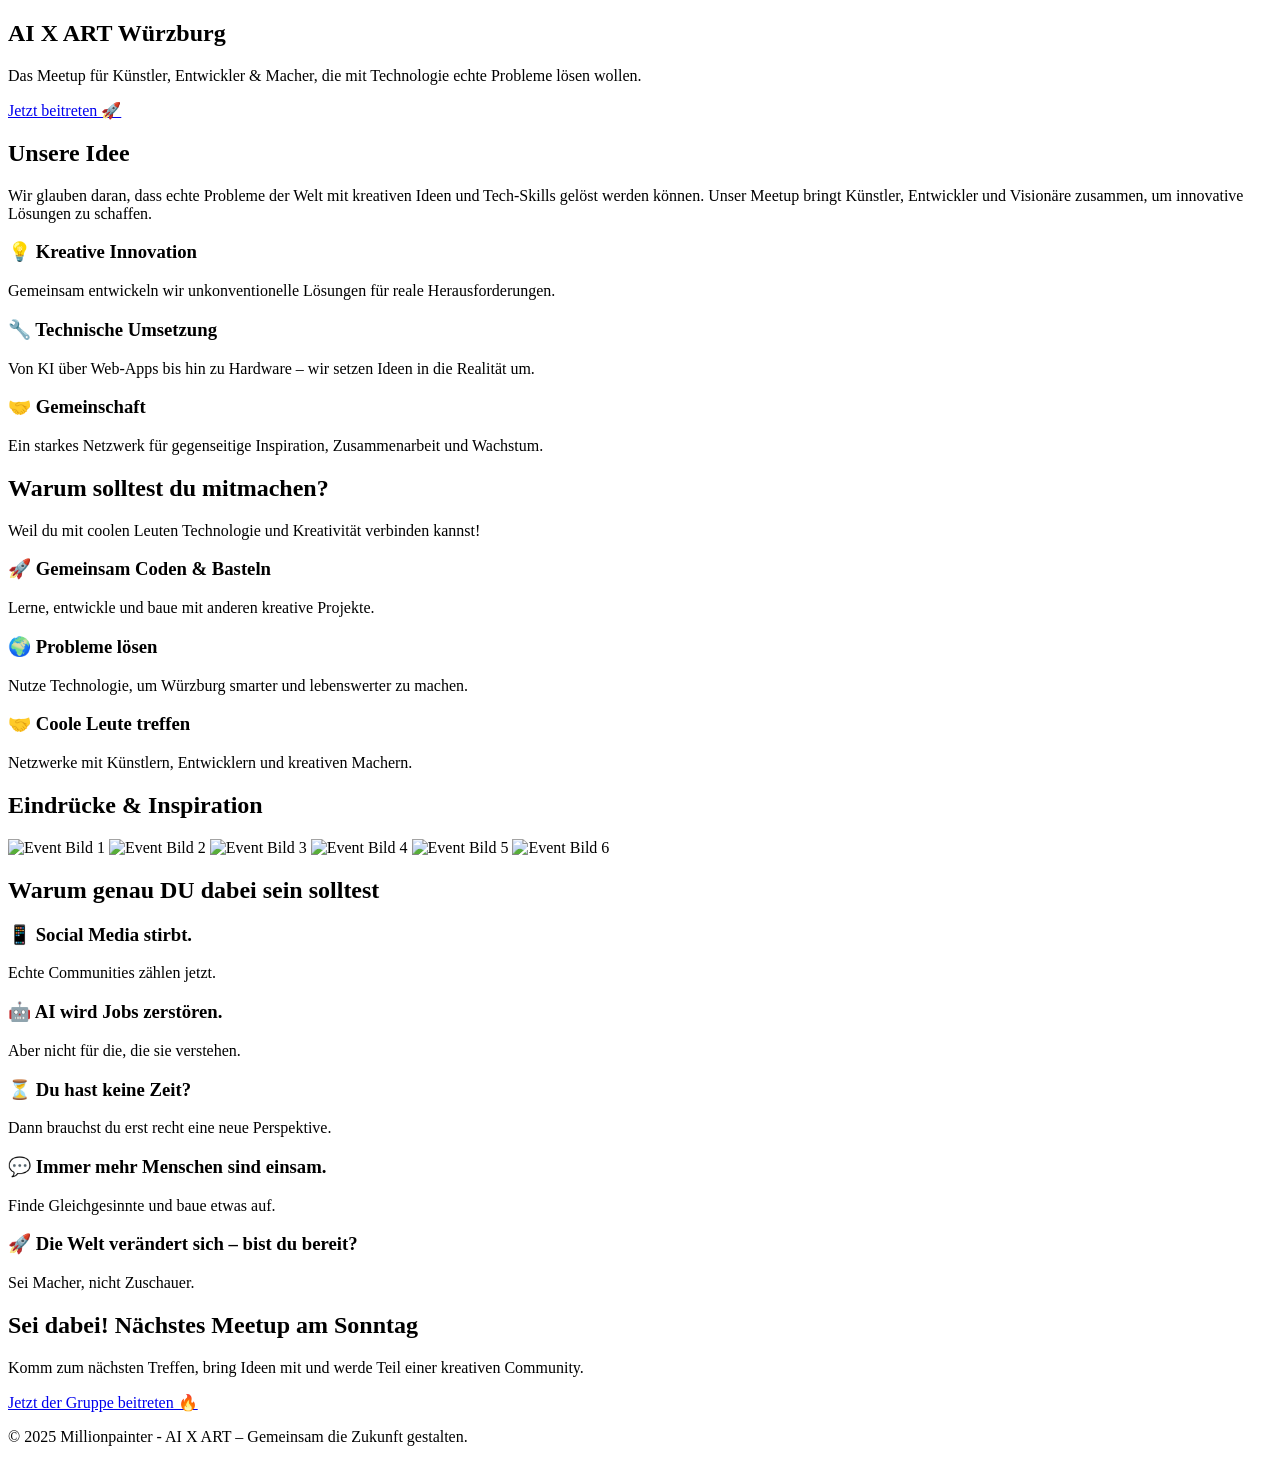
==== index.html @ 0116cf27 "first commit" ====
<!DOCTYPE html>
<html lang="de">
  <head>
    <link rel="stylesheet" href="style.css" />
    <meta charset="UTF-8" />
    <meta name="viewport" content="width=device-width, initial-scale=1.0" />
    <title>AI X ART Würzburg – Kreative Köpfe verändern die Stadt</title>
    <script src="https://cdn.tailwindcss.com"></script>
    <meta
      name="description"
      content="Tech & Art Würzburg – Das Meetup für Künstler, Entwickler und Kreative, die Technologie nutzen, um echte Probleme in der Stadt zu lösen."
    />
  </head>
  <body class="bg-gray-900 text-white">
    <!-- Hero Section -->
    <section
      class="h-[70vh] flex flex-col items-center justify-center text-center px-6 bg-[url('/images/techlove_header_02.webp')] bg-cover bg-center bg-no-repeat"
    >
      <div
        class="absolute inset-0 bg-gradient-to-b from-black/50 to-transparent pointer-events-none"
      ></div>
      <div class="relative z-10">
        <h1 class="text-4xl md:text-6xl font-bold text-yellow-400">
          AI X ART Würzburg
        </h1>
        <p class="mt-4 text-lg md:text-2xl max-w-2xl mb-6">
          Das Meetup für Künstler, Entwickler & Macher, die mit Technologie
          echte Probleme lösen wollen.
        </p>
        <a
          href="https://chat.whatsapp.com/Ln118mKqgAVEpZTrmDwgRn"
          target="_blank"
          class="mt-6 bg-yellow-400 hover:bg-yellow-500 text-gray-900 font-semibold py-3 px-6 rounded-lg text-lg shadow-lg"
        >
          Jetzt beitreten 🚀
        </a>
      </div>
    </section>

    <!-- Unsere Idee -->
    <section class="py-16 px-6 bg-fuchsia-950 text-center">
      <div class="max-w-4xl mx-auto">
        <h2 class="text-3xl font-bold text-yellow-400">Unsere Idee</h2>
        <p class="mt-4 text-lg">
          Wir glauben daran, dass echte Probleme der Welt mit kreativen Ideen
          und Tech-Skills gelöst werden können. Unser Meetup bringt Künstler,
          Entwickler und Visionäre zusammen, um innovative Lösungen zu schaffen.
        </p>
        <div class="mt-8 grid grid-cols-1 md:grid-cols-3 gap-8">
          <div class="p-6 bg-fuchsia-800 rounded-lg">
            <h3 class="text-xl font-semibold text-yellow-300">
              💡 Kreative Innovation
            </h3>
            <p class="mt-2">
              Gemeinsam entwickeln wir unkonventionelle Lösungen für reale
              Herausforderungen.
            </p>
          </div>
          <div class="p-6 bg-fuchsia-800 rounded-lg">
            <h3 class="text-xl font-semibold text-yellow-300">
              🔧 Technische Umsetzung
            </h3>
            <p class="mt-2">
              Von KI über Web-Apps bis hin zu Hardware – wir setzen Ideen in die
              Realität um.
            </p>
          </div>
          <div class="p-6 bg-fuchsia-800 rounded-lg">
            <h3 class="text-xl font-semibold text-yellow-300">
              🤝 Gemeinschaft
            </h3>
            <p class="mt-2">
              Ein starkes Netzwerk für gegenseitige Inspiration, Zusammenarbeit
              und Wachstum.
            </p>
          </div>
        </div>
      </div>
    </section>

    <!-- Warum mitmachen? -->
    <section class="py-16 px-6 bg-fuchsia-900">
      <div class="max-w-4xl mx-auto text-center">
        <h2 class="text-3xl font-bold text-yellow-400">
          Warum solltest du mitmachen?
        </h2>
        <p class="mt-4 text-lg">
          Weil du mit coolen Leuten Technologie und Kreativität verbinden
          kannst!
        </p>
        <div class="mt-8 grid grid-cols-1 md:grid-cols-3 gap-8">
          <div class="p-6 bg-fuchsia-700 rounded-lg">
            <h3 class="text-xl font-semibold text-yellow-300">
              🚀 Gemeinsam Coden & Basteln
            </h3>
            <p class="mt-2">
              Lerne, entwickle und baue mit anderen kreative Projekte.
            </p>
          </div>
          <div class="p-6 bg-fuchsia-700 rounded-lg">
            <h3 class="text-xl font-semibold text-yellow-300">
              🌍 Probleme lösen
            </h3>
            <p class="mt-2">
              Nutze Technologie, um Würzburg smarter und lebenswerter zu machen.
            </p>
          </div>
          <div class="p-6 bg-fuchsia-700 rounded-lg">
            <h3 class="text-xl font-semibold text-yellow-300">
              🤝 Coole Leute treffen
            </h3>
            <p class="mt-2">
              Netzwerke mit Künstlern, Entwicklern und kreativen Machern.
            </p>
          </div>
        </div>
      </div>
    </section>

    <!-- Bildgalerie -->
    <section class="py-16 px-6 bg-fuchsia-950 text-center">
      <h2 class="text-3xl font-bold text-yellow-400">
        Eindrücke & Inspiration
      </h2>
      <div
        class="mt-8 grid grid-cols-1 md:grid-cols-3 gap-4"
      >
        <img
          src="https://plus.unsplash.com/premium_photo-1714675572532-3153b016ac48?q=80&w=3557&auto=format&fit=crop&ixlib=rb-4.0.3&ixid=M3wxMjA3fDB8MHxwaG90by1wYWdlfHx8fGVufDB8fHx8fA%3D%3D"
          alt="Event Bild 1"
          class="rounded-lg shadow-lg h-full w-full object-cover"
        />
        <img
          src="https://images.unsplash.com/photo-1592609930961-219235eded71?w=800&auto=format&fit=crop&q=60&ixlib=rb-4.0.3&ixid=M3wxMjA3fDB8MHxzZWFyY2h8MTUwfHxjb2Rpbmd8ZW58MHx8MHx8fDA%3D"
          alt="Event Bild 2"
          class="rounded-lg shadow-lg h-full w-full object-cover"
        />
        <img
          src="https://images.unsplash.com/photo-1587919057555-d728ff5beac3?w=800&auto=format&fit=crop&q=60&ixlib=rb-4.0.3&ixid=M3wxMjA3fDB8MHxzZWFyY2h8OHx8cmFzcGJlcnJ5JTIwcGl8ZW58MHx8MHx8fDA%3D"
          alt="Event Bild 3"
          class="rounded-lg shadow-lg h-full w-full object-cover"
        />
        <img
          src="https://images.unsplash.com/photo-1622979135225-d2ba269cf1ac?q=80&w=2340&auto=format&fit=crop&ixlib=rb-4.0.3&ixid=M3wxMjA3fDB8MHxwaG90by1wYWdlfHx8fGVufDB8fHx8fA%3D%3D"
          alt="Event Bild 4"
          class="rounded-lg shadow-lg h-full w-full object-cover"
        />
        <img
          src="https://images.unsplash.com/photo-1678347123725-2d0d31bc06bd?w=800&auto=format&fit=crop&q=60&ixlib=rb-4.0.3&ixid=M3wxMjA3fDB8MHxwaG90by1yZWxhdGVkfDE0fHx8ZW58MHx8fHx8"
          alt="Event Bild 5"
          class="rounded-lg shadow-lg h-full w-full object-cover"
        />
        <img
          src="https://images.unsplash.com/photo-1658756910434-ad9cdae75114?w=800&auto=format&fit=crop&q=60&ixlib=rb-4.0.3&ixid=M3wxMjA3fDB8MHxzZWFyY2h8MzgzfHxsZWQlMjBsaWdodHN8ZW58MHx8MHx8fDA%3D"
          alt="Event Bild 6"
          class="rounded-lg shadow-lg h-full w-full object-cover"
        />
      </div>
    </section>

    <!-- Gen Z Catching Section -->
    <section class="py-16 px-6 bg-yellow-900 text-center">
      <h2 class="text-3xl font-bold text-yellow-400">
        Warum genau DU dabei sein solltest
      </h2>
      <div class="mt-8 grid grid-cols-1 md:grid-cols-2 lg:grid-cols-3 gap-8">
        <div class="p-6 bg-yellow-700 rounded-lg">
          <h3 class="text-xl font-semibold text-yellow-300">
            📱 Social Media stirbt.
          </h3>
          <p class="mt-2">Echte Communities zählen jetzt.</p>
        </div>
        <div class="p-6 bg-yellow-700 rounded-lg">
          <h3 class="text-xl font-semibold text-yellow-300">
            🤖 AI wird Jobs zerstören.
          </h3>
          <p class="mt-2">Aber nicht für die, die sie verstehen.</p>
        </div>
        <div class="p-6 bg-yellow-700 rounded-lg">
          <h3 class="text-xl font-semibold text-yellow-300">
            ⏳ Du hast keine Zeit?
          </h3>
          <p class="mt-2">Dann brauchst du erst recht eine neue Perspektive.</p>
        </div>
        <div class="p-6 bg-yellow-700 rounded-lg">
          <h3 class="text-xl font-semibold text-yellow-300">
            💬 Immer mehr Menschen sind einsam.
          </h3>
          <p class="mt-2">Finde Gleichgesinnte und baue etwas auf.</p>
        </div>
        <div class="p-6 bg-yellow-700 rounded-lg">
          <h3 class="text-xl font-semibold text-yellow-300">
            🚀 Die Welt verändert sich – bist du bereit?
          </h3>
          <p class="mt-2">Sei Macher, nicht Zuschauer.</p>
        </div>
      </div>
    </section>

    <!-- Call to Action -->
    <section class="py-20 px-6 text-center bg-fuchsia-950">
      <h2 class="text-4xl font-bold text-yellow-400">
        Sei dabei! Nächstes Meetup am Sonntag
      </h2>
      <p class="mt-4 text-lg max-w-2xl mx-auto mb-6">
        Komm zum nächsten Treffen, bring Ideen mit und werde Teil einer
        kreativen Community.
      </p>
      <a
        href="https://t.me/deinGruppenLink"
        target="_blank"
        class="mt-6 bg-yellow-400 hover:bg-yellow-500 text-gray-900 font-semibold py-3 px-6 rounded-lg text-lg shadow-lg"
      >
        Jetzt der Gruppe beitreten 🔥
      </a>
    </section>

    <!-- Footer -->
    <footer class="py-6 text-center bg-fuchsia-900">
      <p class="text-sm text-fuchsia-300">
        © 2025 Millionpainter - AI X ART – Gemeinsam die Zukunft gestalten.
      </p>
    </footer>
  </body>
</html>
---- style.css ----
img {
  transition: transform 0.3s ease;
}

img:hover {
  transform: scale(1.05);
}

/* div {
  transition: transform 0.3s ease;
}

div:hover {
  transform: scale(1.05);
} */
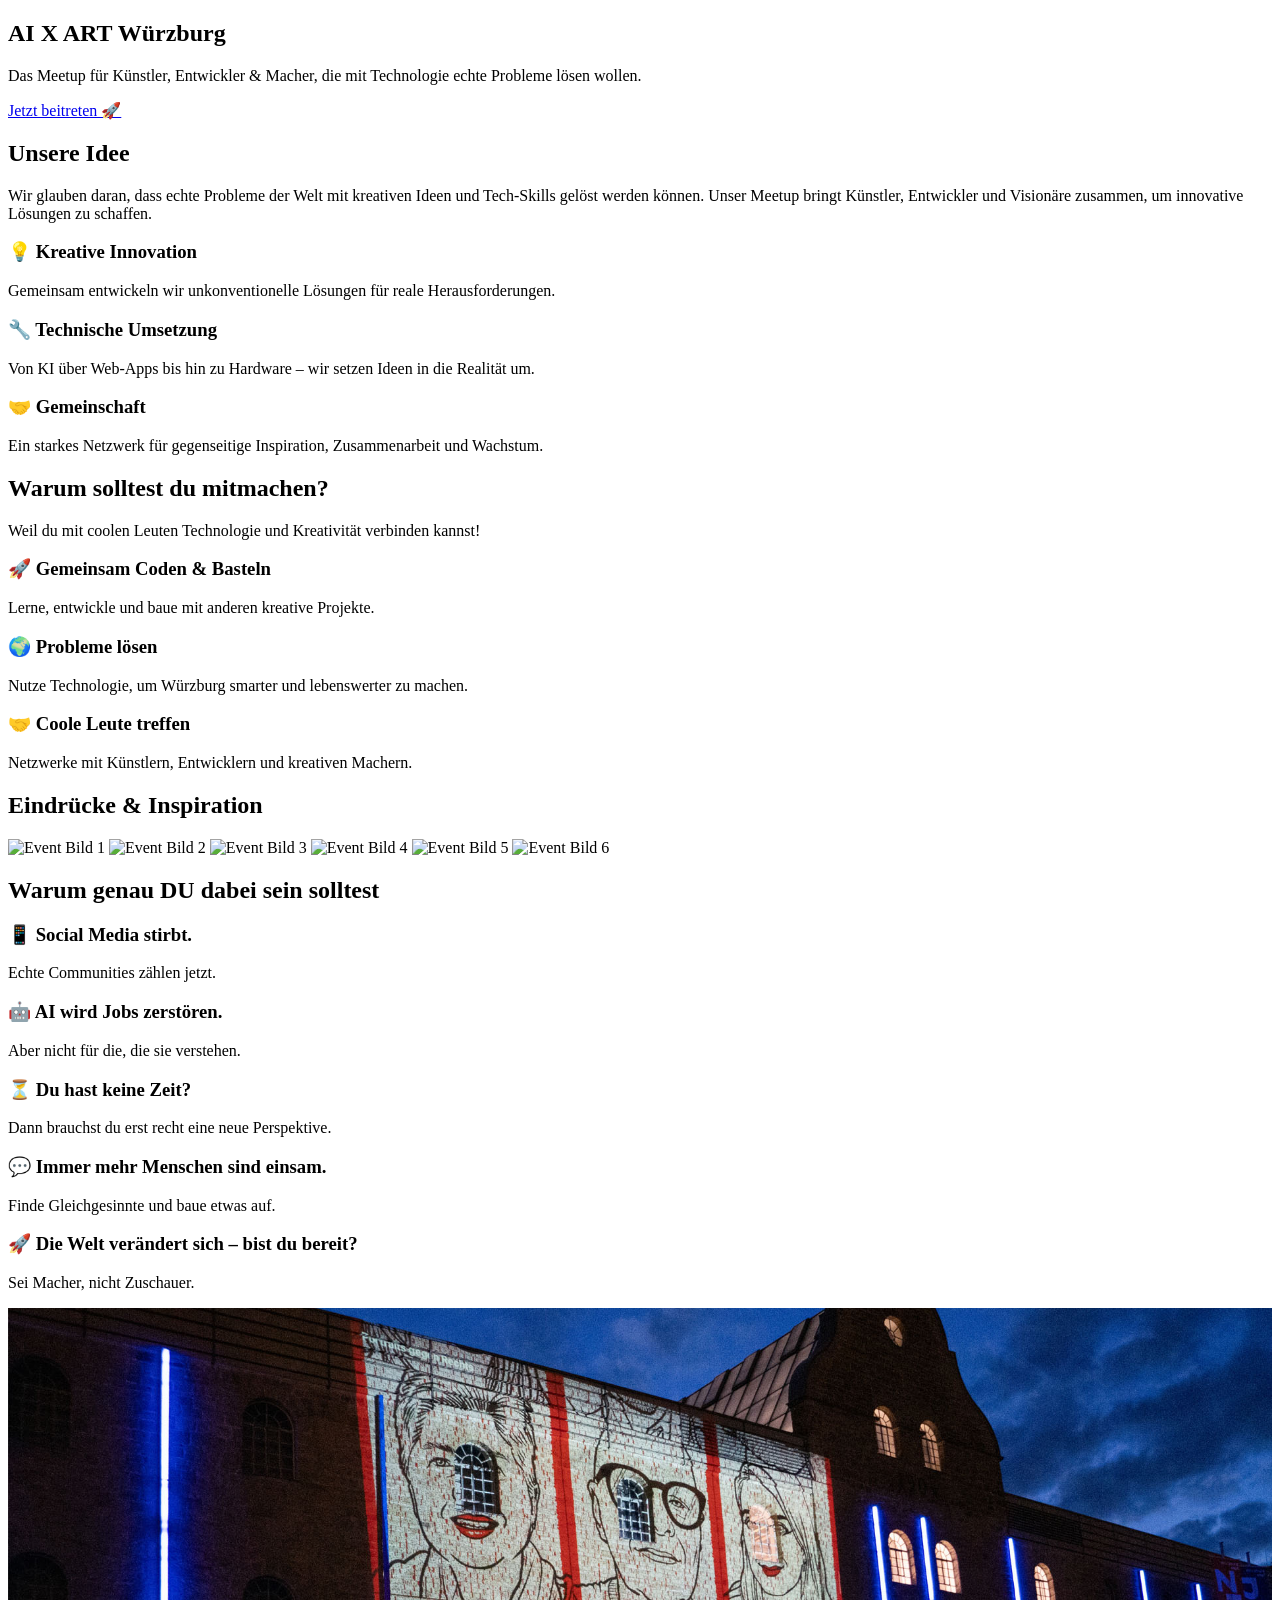
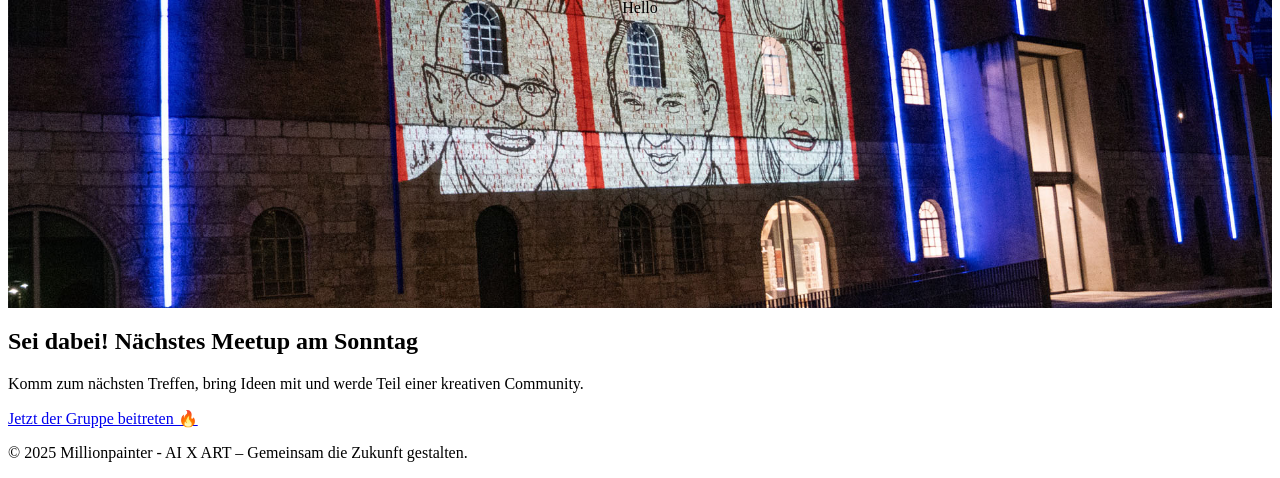
==== commit 9ee0ba69: "add: kulturspeicher visual" ====
--- a/index.html
+++ b/index.html
@@ -197,6 +197,11 @@
       </div>
     </section>
 
+
+    <section class="sketching-visual">
+      <div class="sketching-container">Hello</div>
+    </section>
+
     <!-- Call to Action -->
     <section class="py-20 px-6 text-center bg-fuchsia-950">
       <h2 class="text-4xl font-bold text-yellow-400">
--- a/style.css
+++ b/style.css
@@ -6,6 +6,21 @@
   transform: scale(1.05);
 }
 
+.sketching-container {
+  height: 600px;
+  text-align: center;
+  display: flex;
+  justify-content: center;
+  align-items: center;
+  /* background-color: rgb(255, 0, 255); */
+  background-image: url("/images/lightpainter_website_sketchingcontainer_1920x1080.jpg"); /* The image used */
+  background-position: center; /* Adjust the horizontal position */
+  background-repeat: no-repeat;
+  background-size: cover;
+  padding: 0 20%;
+}
+
+
 /* div {
   transition: transform 0.3s ease;
 }
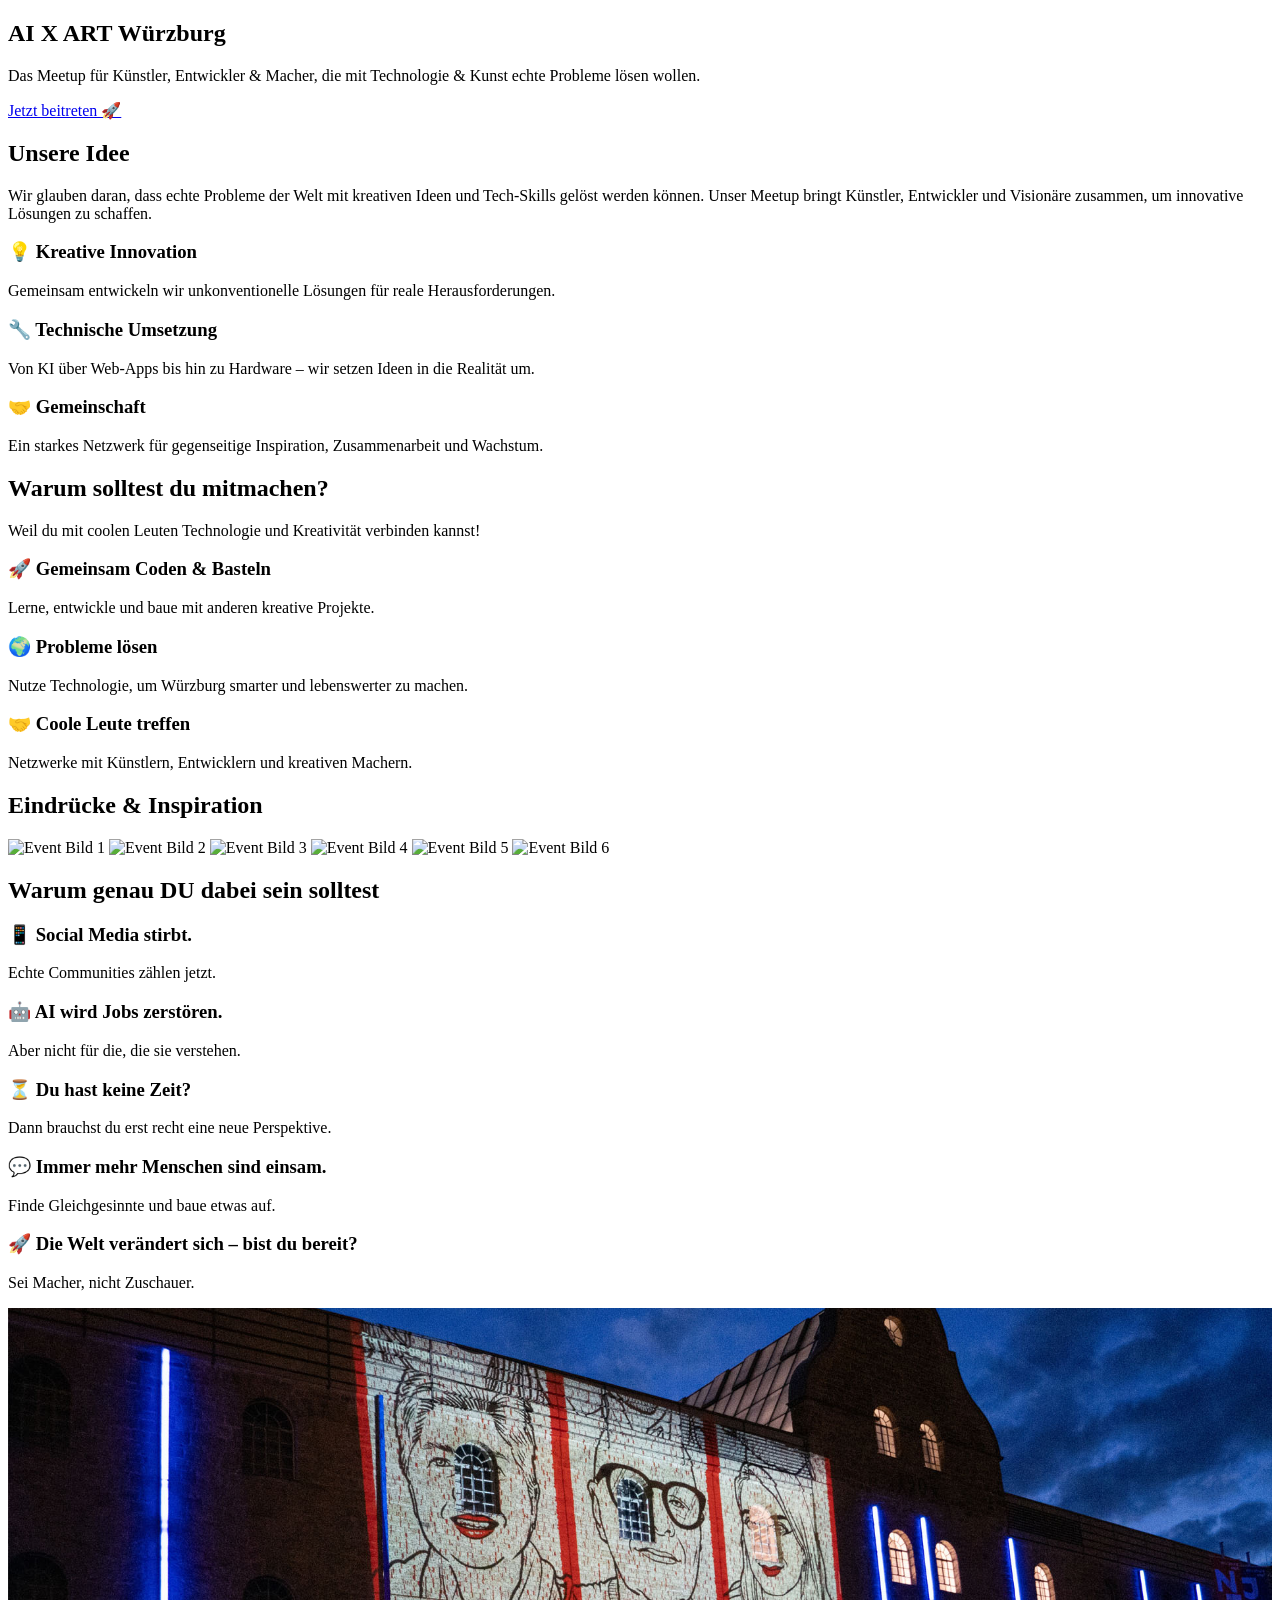
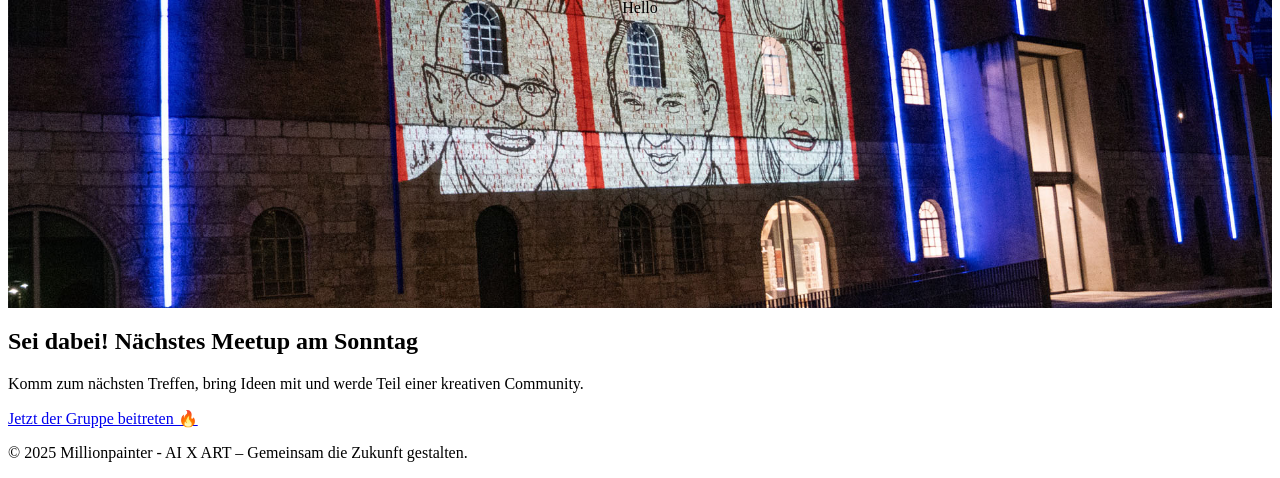
==== commit 7d1f32d1: "fix: links whatsapp" ====
--- a/index.html
+++ b/index.html
@@ -24,7 +24,7 @@
           AI X ART Würzburg
         </h1>
         <p class="mt-4 text-lg md:text-2xl max-w-2xl mb-6">
-          Das Meetup für Künstler, Entwickler & Macher, die mit Technologie
+          Das Meetup für Künstler, Entwickler & Macher, die mit Technologie & Kunst
           echte Probleme lösen wollen.
         </p>
         <a
@@ -212,7 +212,7 @@
         kreativen Community.
       </p>
       <a
-        href="https://t.me/deinGruppenLink"
+        href="https://chat.whatsapp.com/Ln118mKqgAVEpZTrmDwgRn"
         target="_blank"
         class="mt-6 bg-yellow-400 hover:bg-yellow-500 text-gray-900 font-semibold py-3 px-6 rounded-lg text-lg shadow-lg"
       >
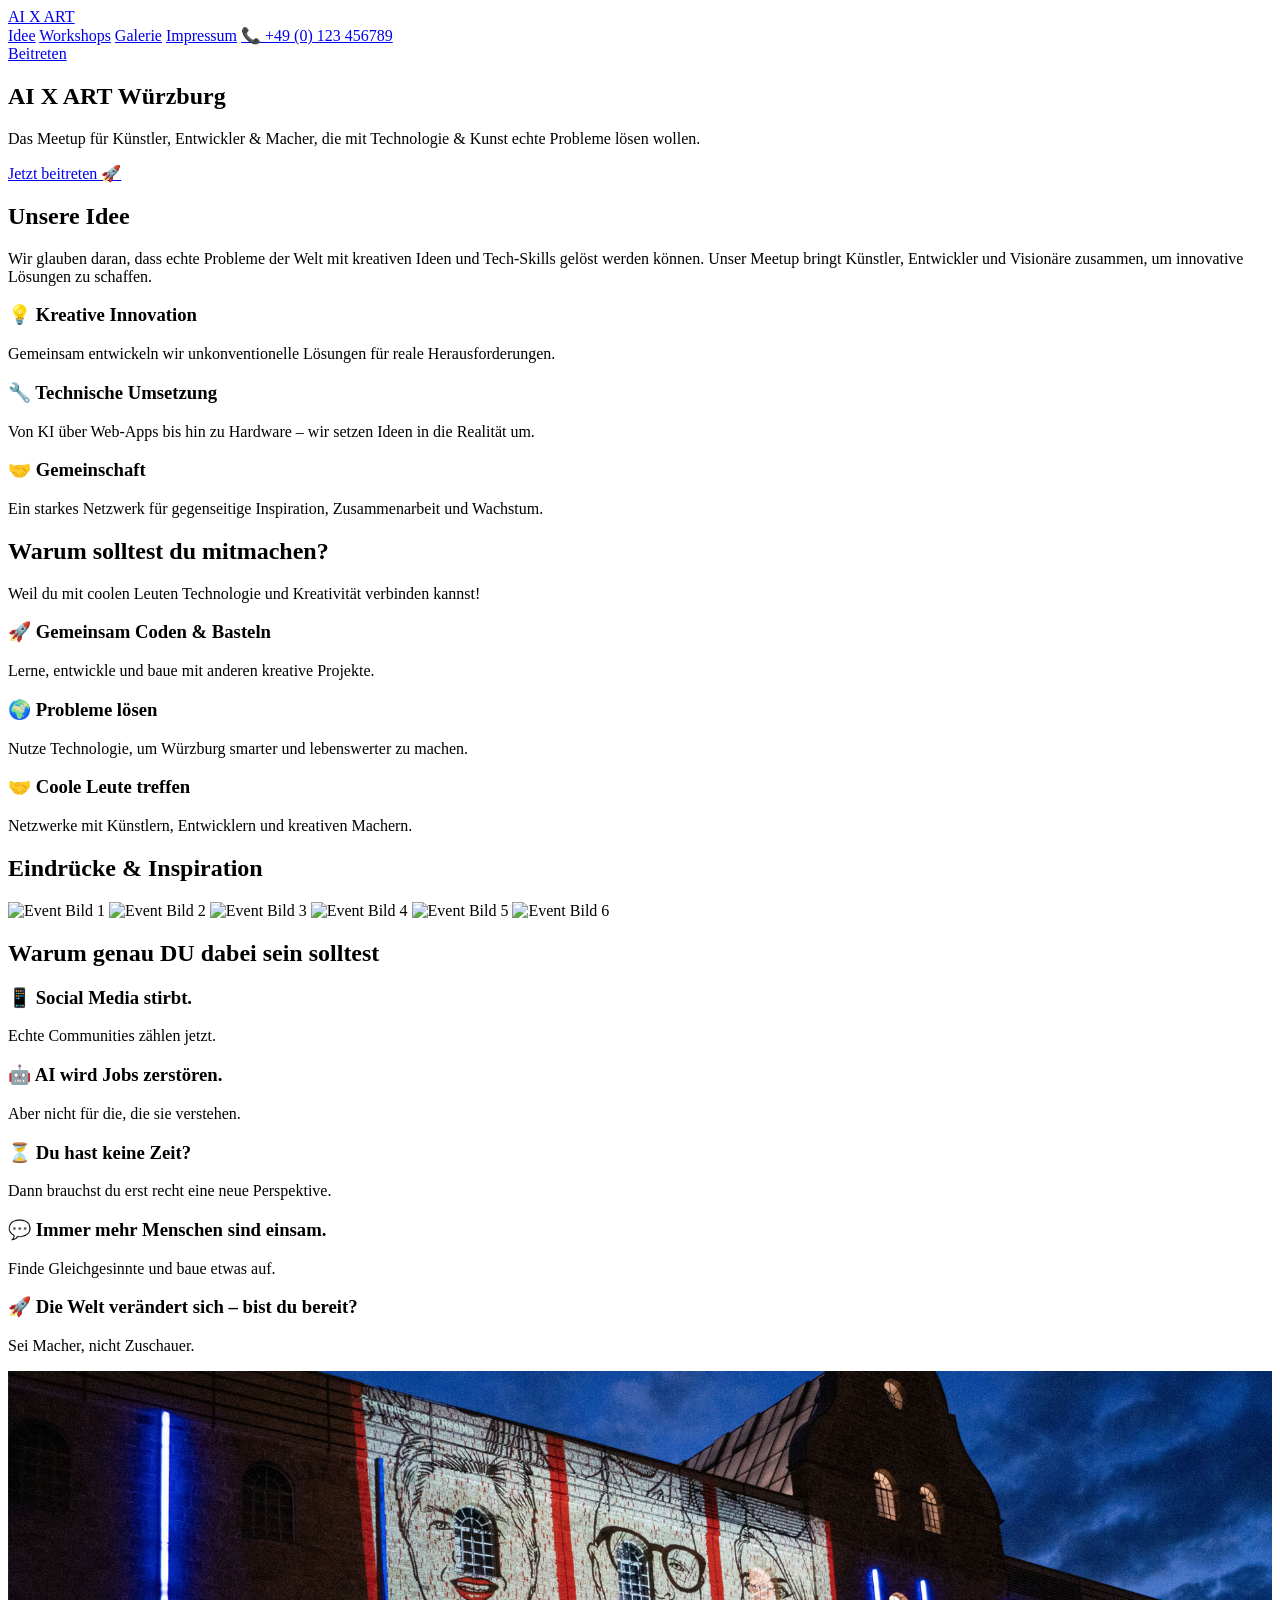
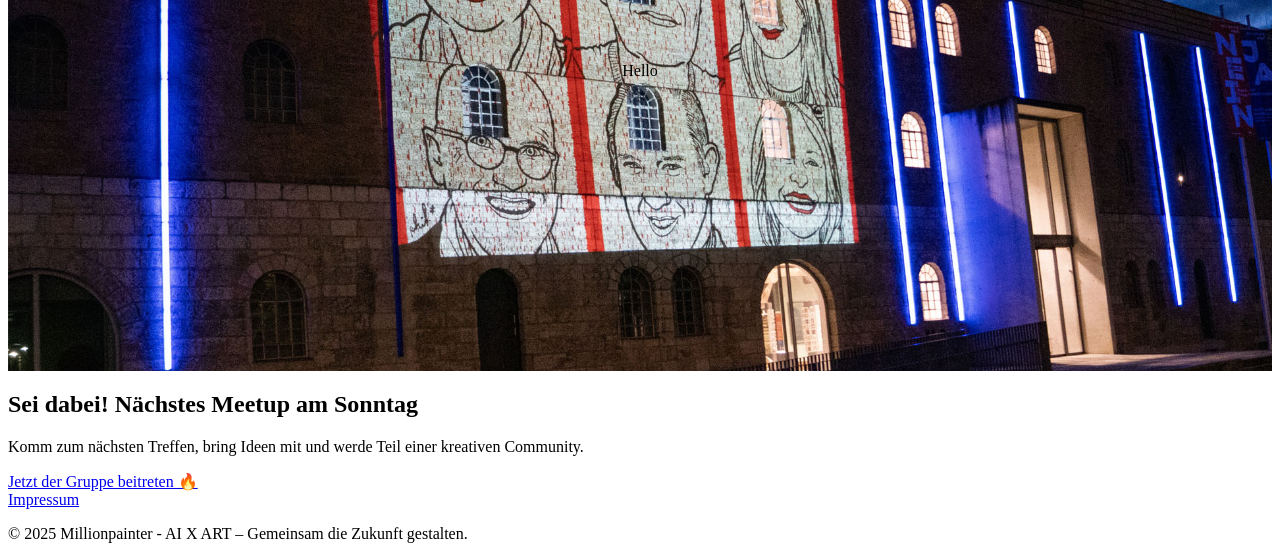
==== commit 895388a4: "feat: add workshops subpage" ====
--- a/index.html
+++ b/index.html
@@ -11,10 +11,31 @@
       content="Tech & Art Würzburg – Das Meetup für Künstler, Entwickler und Kreative, die Technologie nutzen, um echte Probleme in der Stadt zu lösen."
     />
   </head>
-  <body class="bg-gray-900 text-white">
+  <body class="bg-gray-900 text-white scroll-smooth">
+    <!-- Navigation -->
+    <nav class="fixed w-full z-50 bg-fuchsia-950/80 backdrop-blur-md border-b border-fuchsia-900">
+      <div class="max-w-7xl mx-auto px-6 py-4 flex justify-between items-center">
+        <a href="index.html" class="text-2xl font-black tracking-widest text-transparent bg-clip-text bg-gradient-to-r from-yellow-400 to-fuchsia-500 hover:scale-105 transition-transform">
+          AI X ART
+        </a>
+        <div class="hidden md:flex gap-6 font-medium text-gray-300 items-center">
+          <a href="#idee" class="hover:text-yellow-400 transition-colors">Idee</a>
+          <a href="workshops.html" class="hover:text-yellow-400 transition-colors">Workshops</a>
+          <a href="#galerie" class="hover:text-yellow-400 transition-colors">Galerie</a>
+          <a href="impressum.html" class="hover:text-yellow-400 transition-colors">Impressum</a>
+          <a href="tel:+490000000000" class="flex items-center gap-2 hover:text-yellow-400 transition-colors">
+            📞 +49 (0) 123 456789
+          </a>
+        </div>
+        <a href="https://chat.whatsapp.com/Ln118mKqgAVEpZTrmDwgRn" target="_blank" class="hidden md:block bg-yellow-400 hover:bg-yellow-500 text-gray-900 font-semibold py-2 px-4 rounded-lg text-sm shadow-lg transition-colors">
+          Beitreten
+        </a>
+      </div>
+    </nav>
+
     <!-- Hero Section -->
     <section
-      class="h-[70vh] flex flex-col items-center justify-center text-center px-6 bg-[url('/images/techlove_header_02.webp')] bg-cover bg-center bg-no-repeat"
+      class="h-[70vh] flex flex-col items-center justify-center text-center px-6 bg-[url('/images/techlove_header_02.webp')] bg-cover bg-center bg-no-repeat pt-16"
     >
       <div
         class="absolute inset-0 bg-gradient-to-b from-black/50 to-transparent pointer-events-none"
@@ -38,7 +59,7 @@
     </section>
 
     <!-- Unsere Idee -->
-    <section class="py-16 px-6 bg-fuchsia-950 text-center">
+    <section id="idee" class="py-16 px-6 bg-fuchsia-950 text-center">
       <div class="max-w-4xl mx-auto">
         <h2 class="text-3xl font-bold text-yellow-400">Unsere Idee</h2>
         <p class="mt-4 text-lg">
@@ -79,7 +100,7 @@
     </section>
 
     <!-- Warum mitmachen? -->
-    <section class="py-16 px-6 bg-fuchsia-900">
+    <section id="warum" class="py-16 px-6 bg-fuchsia-900">
       <div class="max-w-4xl mx-auto text-center">
         <h2 class="text-3xl font-bold text-yellow-400">
           Warum solltest du mitmachen?
@@ -118,7 +139,7 @@
     </section>
 
     <!-- Bildgalerie -->
-    <section class="py-16 px-6 bg-fuchsia-950 text-center">
+    <section id="galerie" class="py-16 px-6 bg-fuchsia-950 text-center">
       <h2 class="text-3xl font-bold text-yellow-400">
         Eindrücke & Inspiration
       </h2>
@@ -221,7 +242,10 @@
     </section>
 
     <!-- Footer -->
-    <footer class="py-6 text-center bg-fuchsia-900">
+    <footer class="py-6 text-center bg-fuchsia-950">
+      <div class="flex justify-center gap-4 text-sm text-fuchsia-300 mb-2">
+        <a href="impressum.html" class="hover:text-yellow-400 transition-colors">Impressum</a>
+      </div>
       <p class="text-sm text-fuchsia-300">
         © 2025 Millionpainter - AI X ART – Gemeinsam die Zukunft gestalten.
       </p>
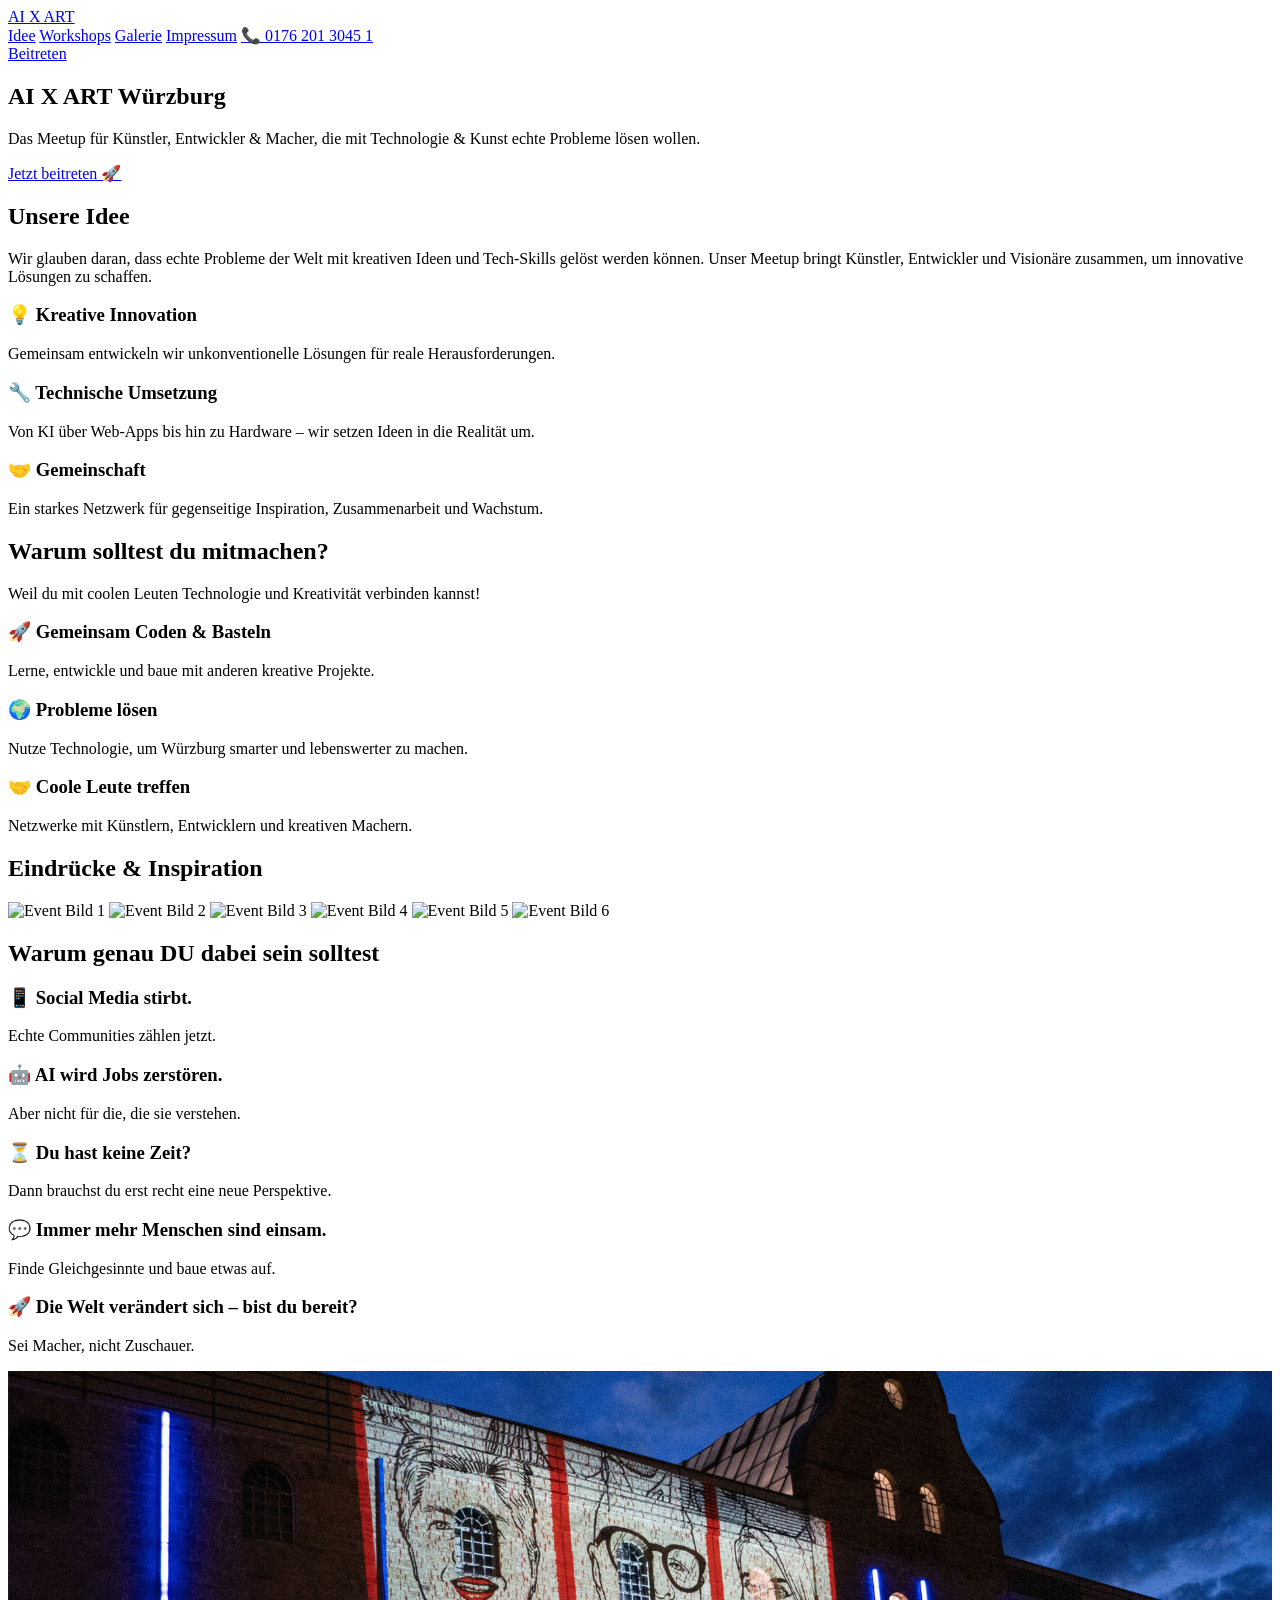
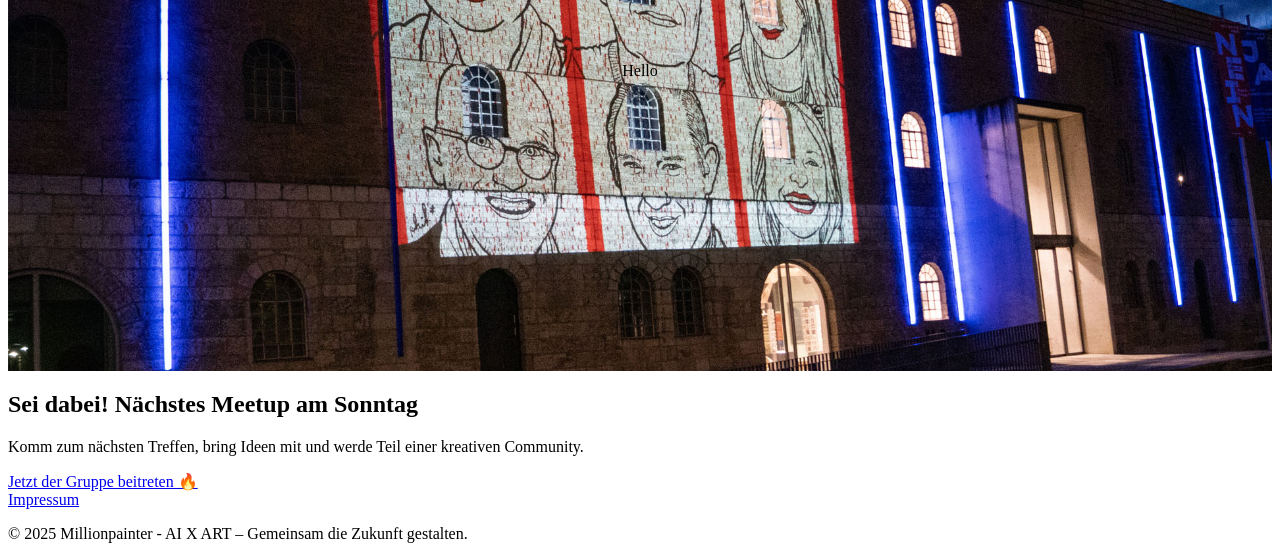
==== commit d9903be9: "Add Inklusive Akademie workshop, Café Experiment visuals, and contact updates. Expand the workshops " ====
--- a/index.html
+++ b/index.html
@@ -23,8 +23,8 @@
           <a href="workshops.html" class="hover:text-yellow-400 transition-colors">Workshops</a>
           <a href="#galerie" class="hover:text-yellow-400 transition-colors">Galerie</a>
           <a href="impressum.html" class="hover:text-yellow-400 transition-colors">Impressum</a>
-          <a href="tel:+490000000000" class="flex items-center gap-2 hover:text-yellow-400 transition-colors">
-            📞 +49 (0) 123 456789
+          <a href="tel:+4917620130451" class="flex items-center gap-2 hover:text-yellow-400 transition-colors">
+            📞 0176 201 3045 1
           </a>
         </div>
         <a href="https://chat.whatsapp.com/Ln118mKqgAVEpZTrmDwgRn" target="_blank" class="hidden md:block bg-yellow-400 hover:bg-yellow-500 text-gray-900 font-semibold py-2 px-4 rounded-lg text-sm shadow-lg transition-colors">
--- a/style.css
+++ b/style.css
@@ -1,3 +1,45 @@
+.workshop-card-media {
+  flex-shrink: 0;
+}
+
+.workshop-card-img {
+  filter: none;
+}
+
+img.workshop-card-img:hover {
+  transform: none;
+}
+
+.workshop-venue-photo img {
+  display: block;
+  max-height: 520px;
+  width: 100%;
+  object-fit: cover;
+  object-position: center 42%;
+}
+
+.workshop-venue-photo img:hover {
+  transform: none;
+}
+
+.video-embed {
+  position: relative;
+  aspect-ratio: 16 / 9;
+  border-radius: 1rem;
+  overflow: hidden;
+  border: 1px solid rgba(192, 38, 211, 0.4);
+  box-shadow: 0 0 40px rgba(217, 70, 239, 0.15);
+  background: #1f2937;
+}
+
+.video-embed iframe {
+  position: absolute;
+  inset: 0;
+  width: 100%;
+  height: 100%;
+  border: 0;
+}
+
 img {
   transition: transform 0.3s ease;
 }
